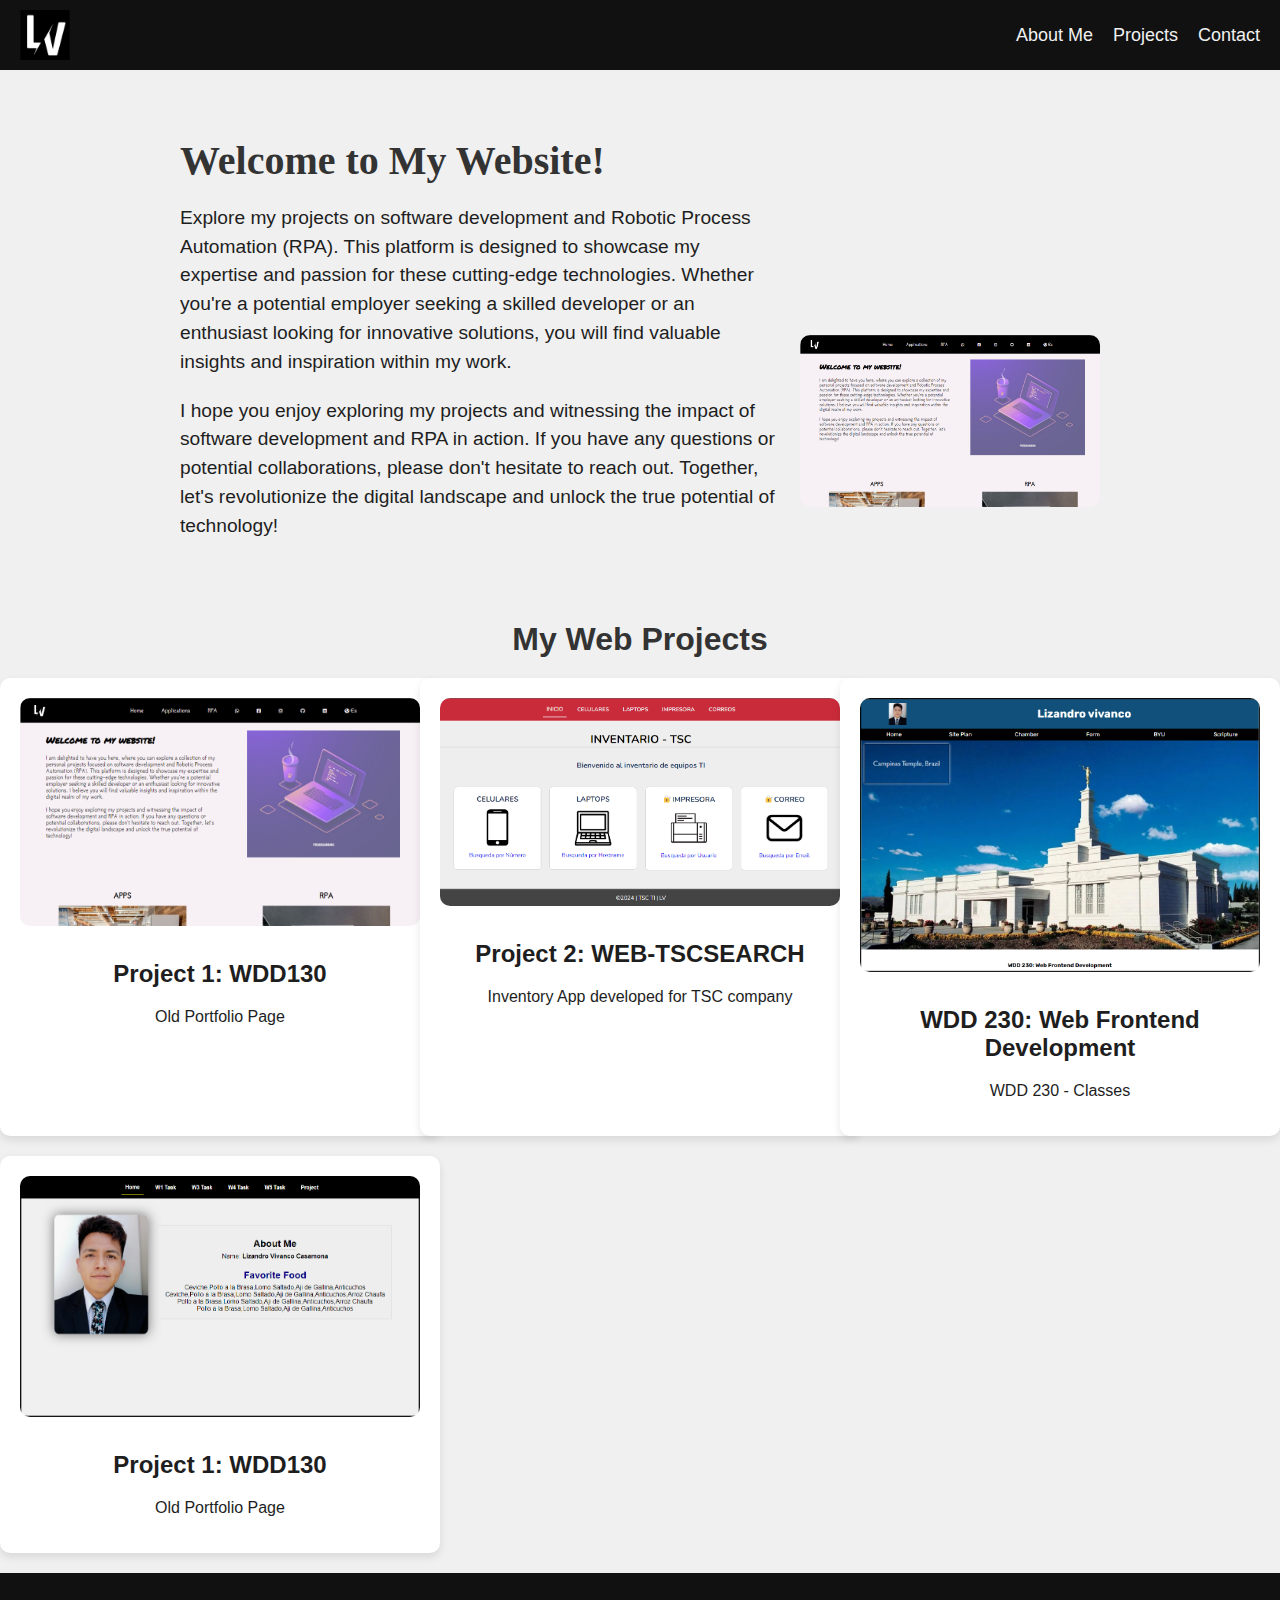
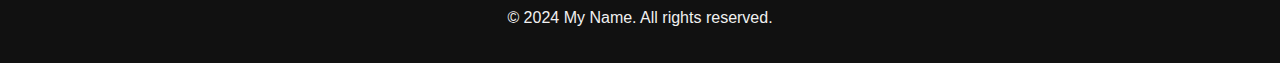
==== index.html @ 392bcf79 "adding project 4" ====
<!DOCTYPE html>
<html lang="en">
<head>
    <meta charset="UTF-8">
    <meta name="viewport" content="width=device-width, initial-scale=1.0">
    <title>My Portfolio | LV</title>
    <meta name="description" content="My Portfolio">
    <meta name="author" content="Lizandro Vivanco">
    <!-- FAVICON -->
    <link rel="apple-touch-icon" sizes="180x180" href="images/apple-touch-icon.png">
    <link rel="icon" type="image/png" sizes="32x32" href="images/favicon-32x32.png">
    <link rel="icon" type="image/png" sizes="16x16" href="images/favicon-16x16.png">
    <link rel="manifest" href="images/site.webmanifest">
    <link rel="mask-icon" href="images/safari-pinned-tab.svg" color="#5bbad5">
    <meta name="msapplication-TileColor" content="#da532c">
    <meta name="theme-color" content="#ffffff">
    <!-- STYLES -->
    <link rel="stylesheet" href="styles/main.css">
    <!-- META TAGS -->
    <meta property="og:title" content="My Portfolio | LV">
    <meta property="og:type" content="website">
    <meta property="og:image" content="https://i.postimg.cc/ctGFgHjf/LV-Logo.jpg">
    <meta property="og:url" content="https://lizandrov.github.io/">
    <meta name="twitter:card" content="summary_large_image">
</head>
<body>
    <header>
        <div class="logo">
            <a href="./index.html"><img src="images/android-chrome-512x512.png" alt="Logo"></a>
        </div>
        <nav>
            <ul class="nav-links">
                <li><a href="./aboutme.html">About Me</a></li>
                <li><a href="./projects.html">Projects</a></li>
                <li><a href="./contact.html">Contact</a></li>
            </ul>
            <div class="burger">
                <div class="line1"></div>
                <div class="line2"></div>
                <div class="line3"></div>
            </div>
        </nav>
    </header>
    
    <main id="projects">
        <section id="welcome" class="hero">
            <div class="hero-text">
                <h1>Welcome to My Website!</h1>
                <p>
                    Explore my projects on software development and Robotic Process Automation (RPA). This platform is designed to showcase my expertise and passion for these cutting-edge technologies. Whether you're a potential employer seeking a skilled developer or an enthusiast looking for innovative solutions, you will find valuable insights and inspiration within my work.
                </p>
                <p>
                    I hope you enjoy exploring my projects and witnessing the impact of software development and RPA in action. If you have any questions or potential collaborations, please don't hesitate to reach out. Together, let's revolutionize the digital landscape and unlock the true potential of technology!
                </p>
            </div>
            <div class="hero-image carousel">
                <img src="images/wdd130-Project1.png" alt="Hero Image 1">
                <img src="images/wdd130-Project2.png" alt="Hero Image 2">
                <img src="images/wdd130-Project1.png" alt="Hero Image 3">
            </div>
        </section>
        
        <h1>My Web Projects</h1>
        <div class="projects-container">
            <!-- Project 1 -->
            <div class="project">
                <a href="https://lizandrov.github.io/wdd130/projects/index.html" target="_blank">
                    <img src="images/wdd130-Project1.png" alt="Project 1">
                    <h2>Project 1: WDD130</h2>
                </a>
                <p>Old Portfolio Page</p>
            </div>
            <!-- Project 2 -->
            <div class="project">
                <a href="https://lizandrov.github.io/WEB-TSCSEARCH/index.html" target="_blank">
                    <img src="images/wdd130-Project2.png" alt="Project 2">
                    <h2>Project 2: WEB-TSCSEARCH</h2>
                </a>
                <p>Inventory App developed for TSC company</p>
            </div>
            <!-- Project 3 -->
            <div class="project">
                <a href="https://lizandrov.github.io/wdd230/index.html" target="_blank">
                    <img src="images/wdd230-Classes1.png" alt="Project 3">
                    <h2>WDD 230: Web Frontend Development</h2>
                </a>
                <p>WDD 230 - Classes</p>
            </div>
            <!-- Project 4 -->
            <div class="project">
                <a href="https://lizandrov.github.io/cse121b/index.html" target="_blank">
                    <img src="images/cse121b-Classes1.png" alt="Project 4">
                    <h2>Project 1: WDD130</h2>
                </a>
                <p>Old Portfolio Page</p>
            </div>
        </div>
    </main>
    
    <footer>
        <p>&copy; 2024 My Name. All rights reserved.</p>
    </footer>

    <script src="scripts/main.js"></script>
</body>
</html>
---- styles/main.css ----
body {
    margin: 0;
    font-family: 'Arial', sans-serif;
    color: #1e1e1e;
    background-color: #f0f0f0;
}

header {
    display: flex;
    justify-content: space-between;
    align-items: center;
    padding: 10px 20px;
    background-color: #111;
    position: sticky;
    top: 0;
    z-index: 1000;
}

.logo img {
    height: 50px;
}

.logo a {
    display: flex;
    align-items: center;
}

nav ul {
    list-style: none;
    display: flex;
    gap: 20px;
    margin: 0;
    padding: 0;
}

nav a {
    color: #f0f0f0;
    text-decoration: none;
    font-size: 18px;
    transition: color 0.3s;
}

nav a:hover {
    color: #ffcc00;
}

.burger {
    display: none;
    cursor: pointer;
}

.burger div {
    width: 25px;
    height: 3px;
    background-color: #fff;
    margin: 5px;
    transition: all 0.3s ease;
}

main {
    padding: 20px;
    text-align: center;
}

main h1 {
    margin-bottom: 20px;
    color: #333;
}

.hero {
    display: flex;
    align-items: center;
    justify-content: center;
    text-align: left;
    margin-bottom: 40px;
    padding: 20px;
}

.hero-text {
    flex: 1;
    max-width: 600px;
    margin-right: 20px;
}

.hero-text h1 {
    font-size: 2.5em;
    color: #333;
    margin-bottom: 20px;
    font-family: 'Georgia', serif;
    font-weight: bold;
}

.hero-text p {
    font-size: 1.2em;
    line-height: 1.5;
    margin-bottom: 20px;
}

.hero-image {
    flex: 1;
    max-width: 300px;
    position: relative;
    display: flex;
    justify-content: center;
}

.hero-image img {
    width: 100%;
    border-radius: 10px;
    position: absolute;
    opacity: 0;
    transition: opacity 1s ease-in-out;
}

.hero-image img:first-child {
    opacity: 1;
}

.projects-container {
    display: grid;
    grid-template-columns: repeat(auto-fit, minmax(300px, 1fr));
    gap: 20px;
    justify-items: center;
}

.project {
    background-color: #fff;
    border-radius: 10px;
    padding: 20px;
    text-align: center;
    box-shadow: 0 4px 8px rgba(0, 0, 0, 0.1);
    transition: transform 0.3s, box-shadow 0.3s;
    max-width: 500px;
    width: 100%;
}

.project img {
    max-width: 100%;
    border-radius: 10px;
    margin-bottom: 10px;
}

.project a {
    text-decoration: none;
    color: #1e1e1e;
}

.project:hover {
    transform: scale(1.05);
    box-shadow: 0 8px 16px rgba(0, 0, 0, 0.2);
}

footer {
    text-align: center;
    padding: 20px;
    background-color: #111;
    color: #f0f0f0;
}

@media (max-width: 600px) {
    header {
        flex-direction: column;
        align-items: flex-start;
    }

    nav ul {
        flex-direction: column;
        gap: 10px;
        display: none;
    }

    nav ul.active {
        display: flex;
    }

    .burger {
        display: block;
    }

    .burger.toggle .line1 {
        transform: rotate(-45deg) translate(-5px, 6px);
    }

    .burger.toggle .line2 {
        opacity: 0;
    }

    .burger.toggle .line3 {
        transform: rotate(45deg) translate(-5px, -6px);
    }

    .hero {
        flex-direction: column;
    }

    .hero-image {
        max-width: 100%;
        margin-top: 20px;
    }

    .hero-text {
        text-align: center;
        margin-bottom: 20px;
    }
}
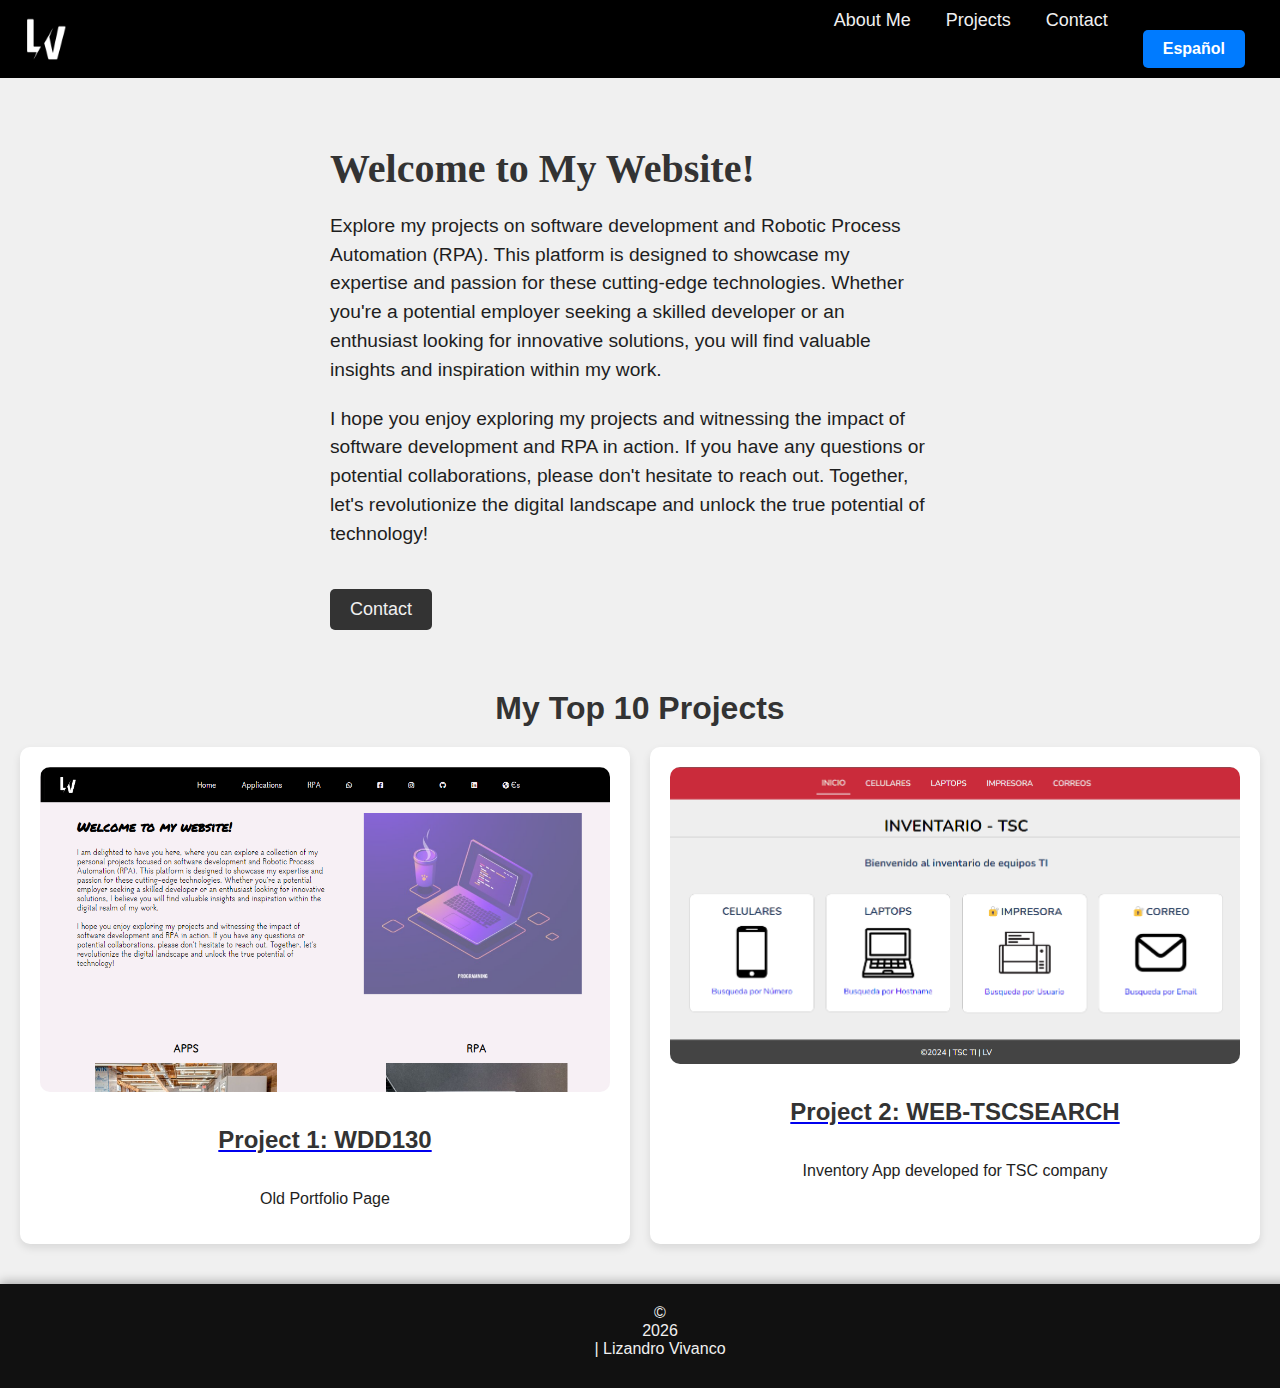
==== commit 543a45bc: "Adding Translate and pages Contact - Projects" ====
--- a/index.html
+++ b/index.html
@@ -1,38 +1,39 @@
 <!DOCTYPE html>
 <html lang="en">
-<head>
-    <meta charset="UTF-8">
-    <meta name="viewport" content="width=device-width, initial-scale=1.0">
-    <title>My Portfolio | LV</title>
-    <meta name="description" content="My Portfolio">
-    <meta name="author" content="Lizandro Vivanco">
-    <!-- FAVICON -->
-    <link rel="apple-touch-icon" sizes="180x180" href="images/apple-touch-icon.png">
-    <link rel="icon" type="image/png" sizes="32x32" href="images/favicon-32x32.png">
-    <link rel="icon" type="image/png" sizes="16x16" href="images/favicon-16x16.png">
-    <link rel="manifest" href="images/site.webmanifest">
-    <link rel="mask-icon" href="images/safari-pinned-tab.svg" color="#5bbad5">
-    <meta name="msapplication-TileColor" content="#da532c">
-    <meta name="theme-color" content="#ffffff">
-    <!-- STYLES -->
-    <link rel="stylesheet" href="styles/main.css">
-    <!-- META TAGS -->
-    <meta property="og:title" content="My Portfolio | LV">
-    <meta property="og:type" content="website">
-    <meta property="og:image" content="https://i.postimg.cc/ctGFgHjf/LV-Logo.jpg">
-    <meta property="og:url" content="https://lizandrov.github.io/">
-    <meta name="twitter:card" content="summary_large_image">
-</head>
+    <head>
+        <meta charset="UTF-8">
+        <meta name="viewport" content="width=device-width, initial-scale=1.0">
+        <title>My Portfolio | LV</title>
+        <meta name="description" content="My Portfolio">
+        <meta name="author" content="Lizandro Vivanco">
+        <!-- FAVICON -->
+        <link rel="apple-touch-icon" sizes="180x180" href="images/apple-touch-icon.png">
+        <link rel="icon" type="image/png" sizes="32x32" href="images/favicon-32x32.png">
+        <link rel="icon" type="image/png" sizes="16x16" href="images/favicon-16x16.png">
+        <link rel="manifest" href="images/site.webmanifest">
+        <link rel="mask-icon" href="images/safari-pinned-tab.svg" color="#5bbad5">
+        <meta name="msapplication-TileColor" content="#da532c">
+        <meta name="theme-color" content="#ffffff">
+        <!-- STYLES -->
+        <link rel="stylesheet" href="styles/main.css">
+        <!-- META TAGS -->
+        <meta property="og:title" content="My Portfolio | LV">
+        <meta property="og:type" content="website">
+        <meta property="og:image" content="https://i.postimg.cc/ctGFgHjf/LV-Logo.jpg">
+        <meta property="og:url" content="https://lizandrov.github.io/">
+        <meta name="twitter:card" content="summary_large_image">
+    </head>
 <body>
     <header>
         <div class="logo">
-            <a href="./index.html"><img src="images/android-chrome-512x512.png" alt="Logo"></a>
+            <a href="./"><img src="images/android-chrome-512x512.png" alt="Logo"></a>
         </div>
         <nav>
             <ul class="nav-links">
-                <li><a href="./aboutme.html">About Me</a></li>
-                <li><a href="./projects.html">Projects</a></li>
-                <li><a href="./contact.html">Contact</a></li>
+                <li><a href="./aboutme.html" data-translate="aboutMe">About Me</a></li>
+                <li><a href="./projects.html" data-translate="projects">Projects</a></li>
+                <li><a href="./contact.html" data-translate="contact">Contact</a></li>
+                <li><button id="lang-btn" class="button" data-translate="switchLanguage">Español</button></li> <!-- Botón de idioma -->
             </ul>
             <div class="burger">
                 <div class="line1"></div>
@@ -45,60 +46,45 @@
     <main id="projects">
         <section id="welcome" class="hero">
             <div class="hero-text">
-                <h1>Welcome to My Website!</h1>
-                <p>
+                <h1 data-translate="welcomeTitle">Welcome to My Website!</h1>
+                <p data-translate="welcomeText1">
                     Explore my projects on software development and Robotic Process Automation (RPA). This platform is designed to showcase my expertise and passion for these cutting-edge technologies. Whether you're a potential employer seeking a skilled developer or an enthusiast looking for innovative solutions, you will find valuable insights and inspiration within my work.
                 </p>
-                <p>
+                <p data-translate="welcomeText2">
                     I hope you enjoy exploring my projects and witnessing the impact of software development and RPA in action. If you have any questions or potential collaborations, please don't hesitate to reach out. Together, let's revolutionize the digital landscape and unlock the true potential of technology!
                 </p>
+                <a href="./contact.html"><button class="button" data-translate="contactButton">Contact</button></a>
             </div>
-            <div class="hero-image carousel">
-                <img src="images/wdd130-Project1.png" alt="Hero Image 1">
-                <img src="images/wdd130-Project2.png" alt="Hero Image 2">
-                <img src="images/wdd130-Project1.png" alt="Hero Image 3">
-            </div>
+            <!-- ... resto de la sección ... -->
         </section>
         
-        <h1>My Web Projects</h1>
+        <h1 data-translate="projectsTitle">My Top 10 Projects</h1>
         <div class="projects-container">
             <!-- Project 1 -->
             <div class="project">
                 <a href="https://lizandrov.github.io/wdd130/projects/index.html" target="_blank">
                     <img src="images/wdd130-Project1.png" alt="Project 1">
-                    <h2>Project 1: WDD130</h2>
+                    <h2 data-translate="project1Title">Project 1: WDD130</h2>
                 </a>
-                <p>Old Portfolio Page</p>
+                <p data-translate="project1Description">Old Portfolio Page</p>
             </div>
             <!-- Project 2 -->
             <div class="project">
                 <a href="https://lizandrov.github.io/WEB-TSCSEARCH/index.html" target="_blank">
                     <img src="images/wdd130-Project2.png" alt="Project 2">
-                    <h2>Project 2: WEB-TSCSEARCH</h2>
+                    <h2 data-translate="project2Title">Project 2: WEB-TSCSEARCH</h2>
                 </a>
-                <p>Inventory App developed for TSC company</p>
+                <p data-translate="project2Description">Inventory App developed for TSC company</p>
             </div>
-            <!-- Project 3 -->
-            <div class="project">
-                <a href="https://lizandrov.github.io/wdd230/index.html" target="_blank">
-                    <img src="images/wdd230-Classes1.png" alt="Project 3">
-                    <h2>WDD 230: Web Frontend Development</h2>
-                </a>
-                <p>WDD 230 - Classes</p>
-            </div>
-            <!-- Project 4 -->
-            <div class="project">
-                <a href="https://lizandrov.github.io/cse121b/index.html" target="_blank">
-                    <img src="images/cse121b-Classes1.png" alt="Project 4">
-                    <h2>Project 1: WDD130</h2>
-                </a>
-                <p>Old Portfolio Page</p>
-            </div>
+            <!-- Más proyectos -->
         </div>
     </main>
     
     <footer>
-        <p>&copy; 2024 My Name. All rights reserved.</p>
+        &copy;<span id="year"></span> | Lizandro Vivanco
+        <div class="social">
+            <!-- ... enlaces sociales ... -->
+        </div>
     </footer>
 
     <script src="scripts/main.js"></script>
--- a/styles/main.css
+++ b/styles/main.css
@@ -10,7 +10,7 @@
     justify-content: space-between;
     align-items: center;
     padding: 10px 20px;
-    background-color: #111;
+    background-color: #000;
     position: sticky;
     top: 0;
     z-index: 1000;
@@ -38,6 +38,20 @@
     text-decoration: none;
     font-size: 18px;
     transition: color 0.3s;
+}
+
+h1 {
+    margin-bottom: 20px;
+    color: #333;
+}
+
+.category {
+    margin-bottom: 40px;
+}
+
+h2 {
+    color: #333;
+    margin-bottom: 20px;
 }
 
 nav a:hover {
@@ -124,14 +138,16 @@
 }
 
 .project {
+    display: flex;
+    flex-direction: column;
+    align-items: center;
     background-color: #fff;
     border-radius: 10px;
     padding: 20px;
-    text-align: center;
     box-shadow: 0 4px 8px rgba(0, 0, 0, 0.1);
-    transition: transform 0.3s, box-shadow 0.3s;
-    max-width: 500px;
-    width: 100%;
+    margin-bottom: 20px;
+    max-width: 800px;
+    margin: 0 auto 20px auto;
 }
 
 .project img {
@@ -140,21 +156,174 @@
     margin-bottom: 10px;
 }
 
-.project a {
+.project-info {
+    text-align: left;
+}
+
+.project-info h3 {
+    margin-top: 0;
+}
+
+.project-info a {
     text-decoration: none;
     color: #1e1e1e;
-}
-
-.project:hover {
-    transform: scale(1.05);
-    box-shadow: 0 8px 16px rgba(0, 0, 0, 0.2);
-}
+    font-size: 22px;
+}
+
+.project-info p {
+    color: #666;
+    line-height: 1.6;
+}
+
+.technologies {
+    display: flex;
+    gap: 10px;
+    margin-top: 10px;
+}
+
+.technologies img {
+    width: 30px;
+    height: 30px;
+}
+
 
 footer {
-    text-align: center;
+    display: flex;
+    flex-direction: column;
+    align-items: center;
     padding: 20px;
     background-color: #111;
     color: #f0f0f0;
+    font-size: 16px;
+    position: relative;
+    bottom: 0;
+    width: 100%;
+    box-shadow: 0 -2px 10px rgba(0, 0, 0, 0.3);
+}
+
+footer .social {
+    display: flex;
+    gap: 15px;
+    margin-top: 10px;
+}
+
+footer .social a {
+    display: inline-block;
+    transition: transform 0.3s;
+}
+
+footer .social a:hover {
+    transform: scale(1.2);
+}
+
+footer .social img {
+    width: 30px;
+    height: 30px;
+    filter: grayscale(100%);
+    transition: filter 0.3s;
+}
+
+footer .social img:hover {
+    filter: grayscale(0%);
+}
+
+.contact-info {
+    margin-bottom: 20px;
+}
+
+.contact-info p {
+    font-size: 18px;
+    margin: 5px 0;
+}
+
+.map {
+    margin: 20px 0;
+}
+form {
+    display: flex;
+    flex-direction: column;
+    align-items: center;
+}
+
+label {
+    margin-top: 10px;
+    font-size: 18px;
+}
+
+input, textarea {
+    width: 100%;
+    max-width: 500px;
+    padding: 10px;
+    margin-top: 5px;
+    border: 1px solid #ccc;
+    border-radius: 5px;
+    font-size: 16px;
+}
+
+button {
+    margin-top: 20px;
+    padding: 10px 20px;
+    border: none;
+    border-radius: 5px;
+    background-color: #333;
+    color: #f0f0f0;
+    font-size: 18px;
+    cursor: pointer;
+    transition: background-color 0.3s;
+}
+
+button:hover {
+    background-color: #555;
+}
+
+
+
+.nav-links li {
+    display: inline;
+    margin-right: 15px;
+}
+
+#lang-btn {
+    cursor: pointer;
+    padding: 10px 20px;
+    background-color: #007bff;
+    color: white;
+    border: none;
+    border-radius: 5px;
+    font-size: 16px;
+    font-weight: bold;
+    transition: background-color 0.3s ease;
+    margin-left: auto; /* Alinéalo a la derecha */
+}
+
+#lang-btn:hover {
+    background-color: #0056b3; /* Color de fondo al pasar el ratón */
+}
+
+
+.about {
+    display: flex;
+    flex-direction: column;
+    align-items: center;
+    text-align: left;
+    max-width: 800px;
+    margin: 0 auto;
+    background-color: #fff;
+    border-radius: 10px;
+    padding: 20px;
+    box-shadow: 0 4px 8px rgba(0, 0, 0, 0.1);
+}
+
+.about img {
+    border-radius: 50%;
+    width: 150px;
+    height: 150px;
+    object-fit: cover;
+    margin-bottom: 20px;
+}
+
+.bio {
+    text-align: left;
 }
 
 @media (max-width: 600px) {
@@ -202,4 +371,12 @@
         text-align: center;
         margin-bottom: 20px;
     }
-}
+    .about {
+        padding: 10px;
+    }
+
+    .about img {
+        width: 100px;
+        height: 100px;
+    }
+}
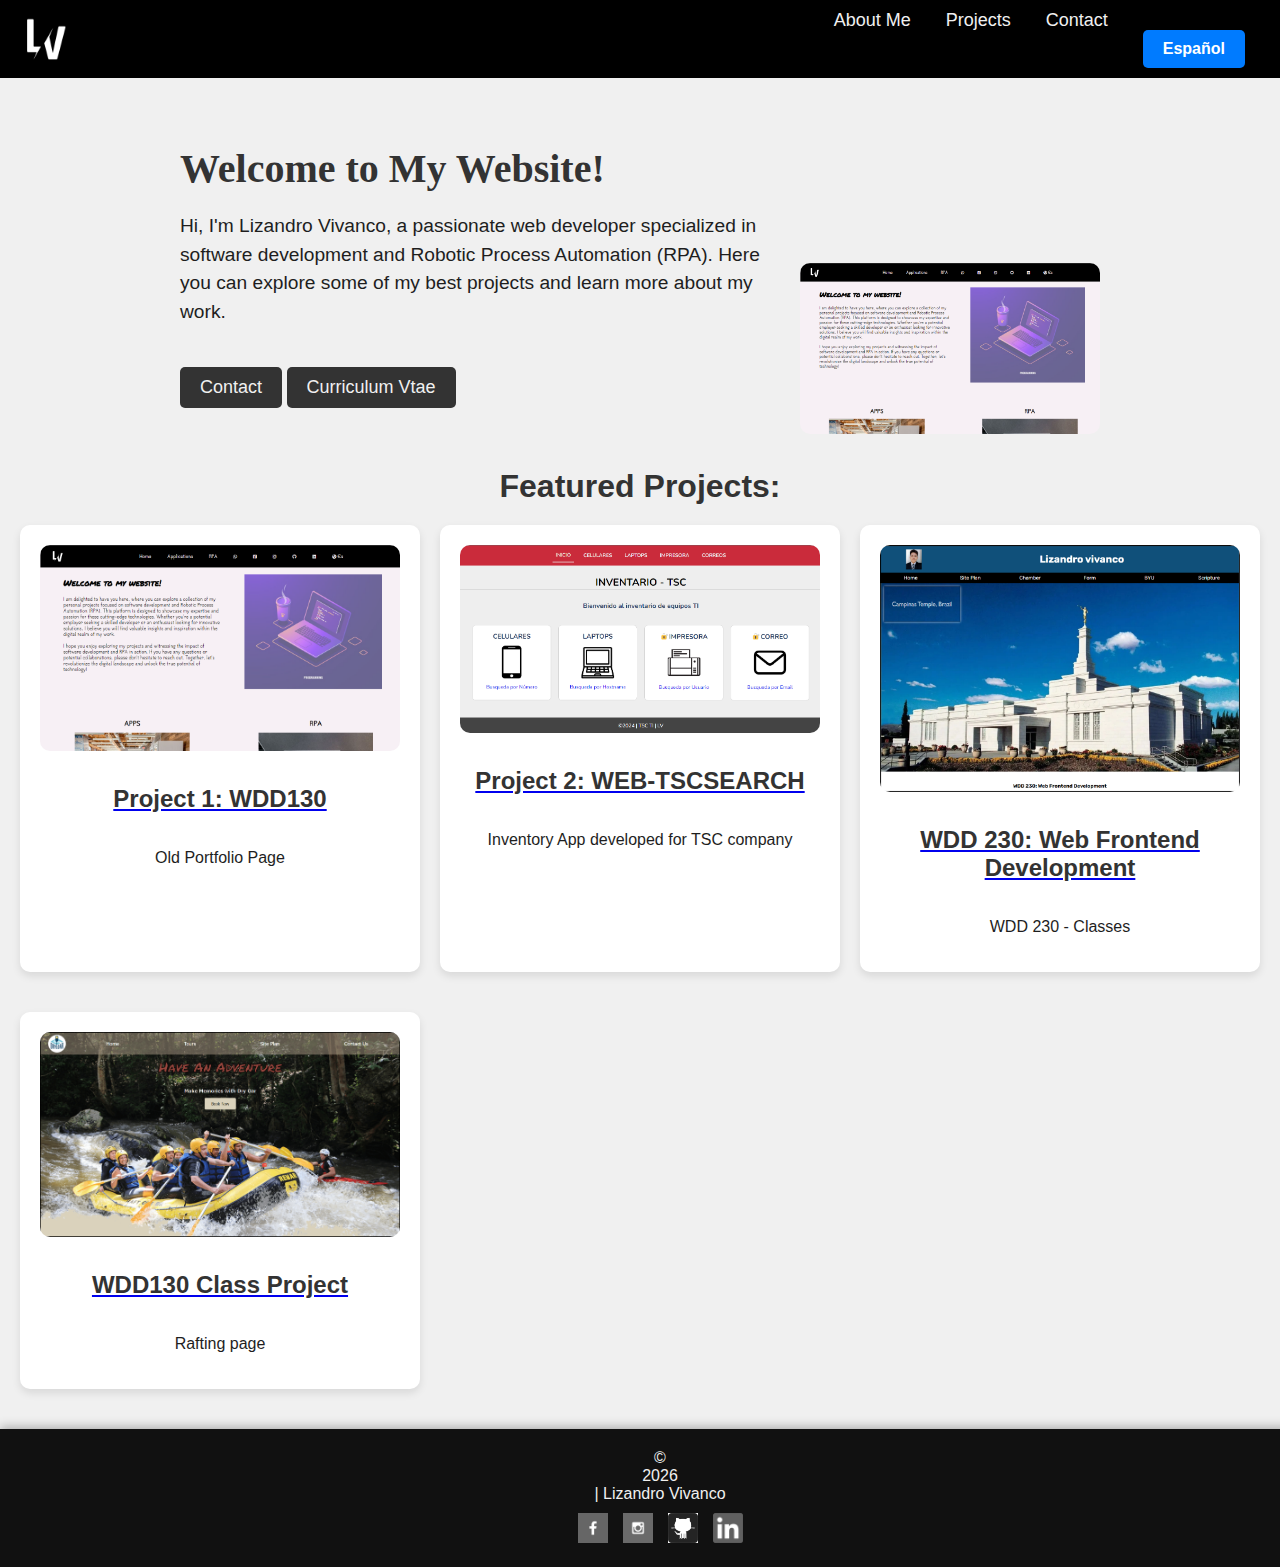
==== commit c52897d5: "Checking Index" ====
--- a/index.html
+++ b/index.html
@@ -33,7 +33,7 @@
                 <li><a href="./aboutme.html" data-translate="aboutMe">About Me</a></li>
                 <li><a href="./projects.html" data-translate="projects">Projects</a></li>
                 <li><a href="./contact.html" data-translate="contact">Contact</a></li>
-                <li><button id="lang-btn" class="button" data-translate="switchLanguage">Español</button></li> <!-- Botón de idioma -->
+                <li><button id="lang-btn" class="button" data-translate="switchLanguage"></button></li>
             </ul>
             <div class="burger">
                 <div class="line1"></div>
@@ -47,18 +47,19 @@
         <section id="welcome" class="hero">
             <div class="hero-text">
                 <h1 data-translate="welcomeTitle">Welcome to My Website!</h1>
-                <p data-translate="welcomeText1">
-                    Explore my projects on software development and Robotic Process Automation (RPA). This platform is designed to showcase my expertise and passion for these cutting-edge technologies. Whether you're a potential employer seeking a skilled developer or an enthusiast looking for innovative solutions, you will find valuable insights and inspiration within my work.
-                </p>
-                <p data-translate="welcomeText2">
-                    I hope you enjoy exploring my projects and witnessing the impact of software development and RPA in action. If you have any questions or potential collaborations, please don't hesitate to reach out. Together, let's revolutionize the digital landscape and unlock the true potential of technology!
-                </p>
+                <p data-translate="welcomeText1"></p>
+                <p data-translate="welcomeText2"></p>
                 <a href="./contact.html"><button class="button" data-translate="contactButton">Contact</button></a>
+                <a href=""><button>Curriculum Vtae</button></a>
             </div>
-            <!-- ... resto de la sección ... -->
+            <div class="hero-image carousel">
+                <img src="images/wdd130-Project1.png" alt="Hero Image 1">
+                <img src="images/wdd130-Project2.png" alt="Hero Image 2">
+                <img src="images/wdd130-Project1.png" alt="Hero Image 3">
+            </div>
         </section>
         
-        <h1 data-translate="projectsTitle">My Top 10 Projects</h1>
+        <h1 data-translate="projectsTitle">My Top Projects</h1>
         <div class="projects-container">
             <!-- Project 1 -->
             <div class="project">
@@ -76,14 +77,39 @@
                 </a>
                 <p data-translate="project2Description">Inventory App developed for TSC company</p>
             </div>
-            <!-- Más proyectos -->
+            <!-- Project 3 -->
+            <div class="project">
+                <a href="https://lizandrov.github.io/wdd230/index.html" target="_blank">
+                    <img src="images/wdd230-Classes1.png" alt="Project 3">
+                    <h2 data-translate="project3Title">WDD 230: Web Frontend Development</h2>
+                </a>
+                <p data-translate="project3Description">WDD 230 - Classes</p>
+            </div>
+            <!-- Project 4 -->
+            <div class="project">
+                <a href="https://lizandrov.github.io/wdd130/wwr/index.html" target="_blank">
+                    <img src="images/wdd130-Project3.png" alt="Project 5">
+                    <h2 data-translate="project4Title">WDD130 Class Project</h2>
+                </a>
+                <p data-translate="project4Description">Old Portfolio Page</p>
+            </div>
         </div>
     </main>
     
     <footer>
         &copy;<span id="year"></span> | Lizandro Vivanco
         <div class="social">
-            <!-- ... enlaces sociales ... -->
+            <a href="https://www.facebook.com/lizandro.vivanco.1251" target="_blank">
+                <img src="images/facebook.png" alt="Facebook icon">
+            </a>
+            <a href="https://www.instagram.com/lizandrov16/" target="_blank">
+                <img src="images/instagram.png" alt="Instagram icon">
+            </a>
+            <a href="https://github.com/LizandroV" target="_blank">
+                <img src="images/Github.png" alt="Github icon">
+            </a>
+            <a href="https://www.linkedin.com/in/lvivanco16/?locale=en_US" target="_blank">
+                <img src="images/LinkedIn.png" alt="Linkedin icon">
         </div>
     </footer>
 
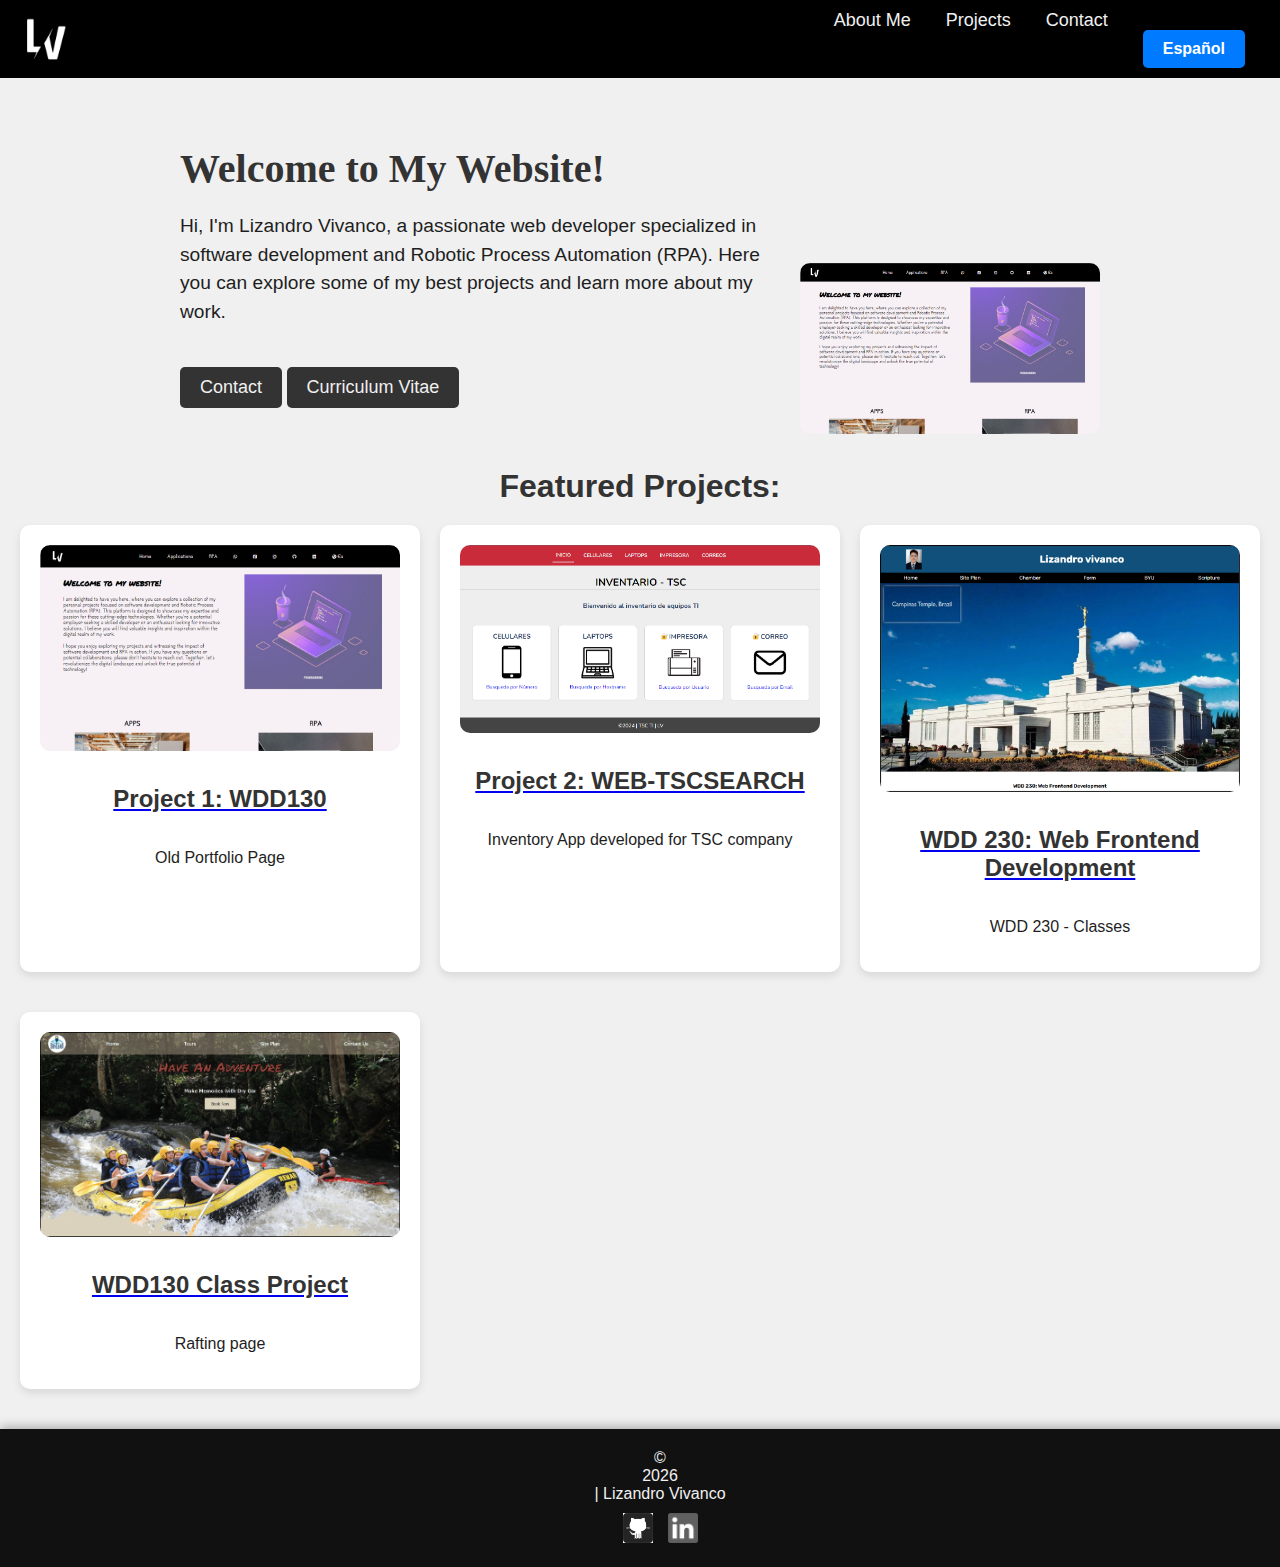
==== commit 328b6f94: "finish with HTML and JS, also translations" ====
--- a/index.html
+++ b/index.html
@@ -49,8 +49,8 @@
                 <h1 data-translate="welcomeTitle">Welcome to My Website!</h1>
                 <p data-translate="welcomeText1"></p>
                 <p data-translate="welcomeText2"></p>
-                <a href="./contact.html"><button class="button" data-translate="contactButton">Contact</button></a>
-                <a href=""><button>Curriculum Vtae</button></a>
+                <a href="./contact.html"><button class="button" data-translate="contact">Contact</button></a>
+                <a id="cv-link" target="_blank"><button data-key="cv">Curriculum Vitae</button></a>
             </div>
             <div class="hero-image carousel">
                 <img src="images/wdd130-Project1.png" alt="Hero Image 1">
@@ -59,39 +59,39 @@
             </div>
         </section>
         
-        <h1 data-translate="projectsTitle">My Top Projects</h1>
+        <h1 data-translate="projectsTitle">Featured Projects:</h1>
         <div class="projects-container">
             <!-- Project 1 -->
             <div class="project">
                 <a href="https://lizandrov.github.io/wdd130/projects/index.html" target="_blank">
                     <img src="images/wdd130-Project1.png" alt="Project 1">
-                    <h2 data-translate="project1Title">Project 1: WDD130</h2>
+                    <h2 data-translate="project1Title">Project 1</h2>
                 </a>
-                <p data-translate="project1Description">Old Portfolio Page</p>
+                <p data-translate="project1Description"></p>
             </div>
             <!-- Project 2 -->
             <div class="project">
                 <a href="https://lizandrov.github.io/WEB-TSCSEARCH/index.html" target="_blank">
                     <img src="images/wdd130-Project2.png" alt="Project 2">
-                    <h2 data-translate="project2Title">Project 2: WEB-TSCSEARCH</h2>
+                    <h2 data-translate="project2Title">Project 2</h2>
                 </a>
-                <p data-translate="project2Description">Inventory App developed for TSC company</p>
+                <p data-translate="project2Description"></p>
             </div>
             <!-- Project 3 -->
             <div class="project">
                 <a href="https://lizandrov.github.io/wdd230/index.html" target="_blank">
                     <img src="images/wdd230-Classes1.png" alt="Project 3">
-                    <h2 data-translate="project3Title">WDD 230: Web Frontend Development</h2>
+                    <h2 data-translate="project3Title">Project 3</h2>
                 </a>
-                <p data-translate="project3Description">WDD 230 - Classes</p>
+                <p data-translate="project3Description"></p>
             </div>
             <!-- Project 4 -->
             <div class="project">
                 <a href="https://lizandrov.github.io/wdd130/wwr/index.html" target="_blank">
                     <img src="images/wdd130-Project3.png" alt="Project 5">
-                    <h2 data-translate="project4Title">WDD130 Class Project</h2>
+                    <h2 data-translate="project4Title">Project 4 </h2>
                 </a>
-                <p data-translate="project4Description">Old Portfolio Page</p>
+                <p data-translate="project4Description"></p>
             </div>
         </div>
     </main>
@@ -99,12 +99,6 @@
     <footer>
         &copy;<span id="year"></span> | Lizandro Vivanco
         <div class="social">
-            <a href="https://www.facebook.com/lizandro.vivanco.1251" target="_blank">
-                <img src="images/facebook.png" alt="Facebook icon">
-            </a>
-            <a href="https://www.instagram.com/lizandrov16/" target="_blank">
-                <img src="images/instagram.png" alt="Instagram icon">
-            </a>
             <a href="https://github.com/LizandroV" target="_blank">
                 <img src="images/Github.png" alt="Github icon">
             </a>
@@ -114,5 +108,6 @@
     </footer>
 
     <script src="scripts/main.js"></script>
+    <script src="scripts/carousel.js"></script>
 </body>
 </html>
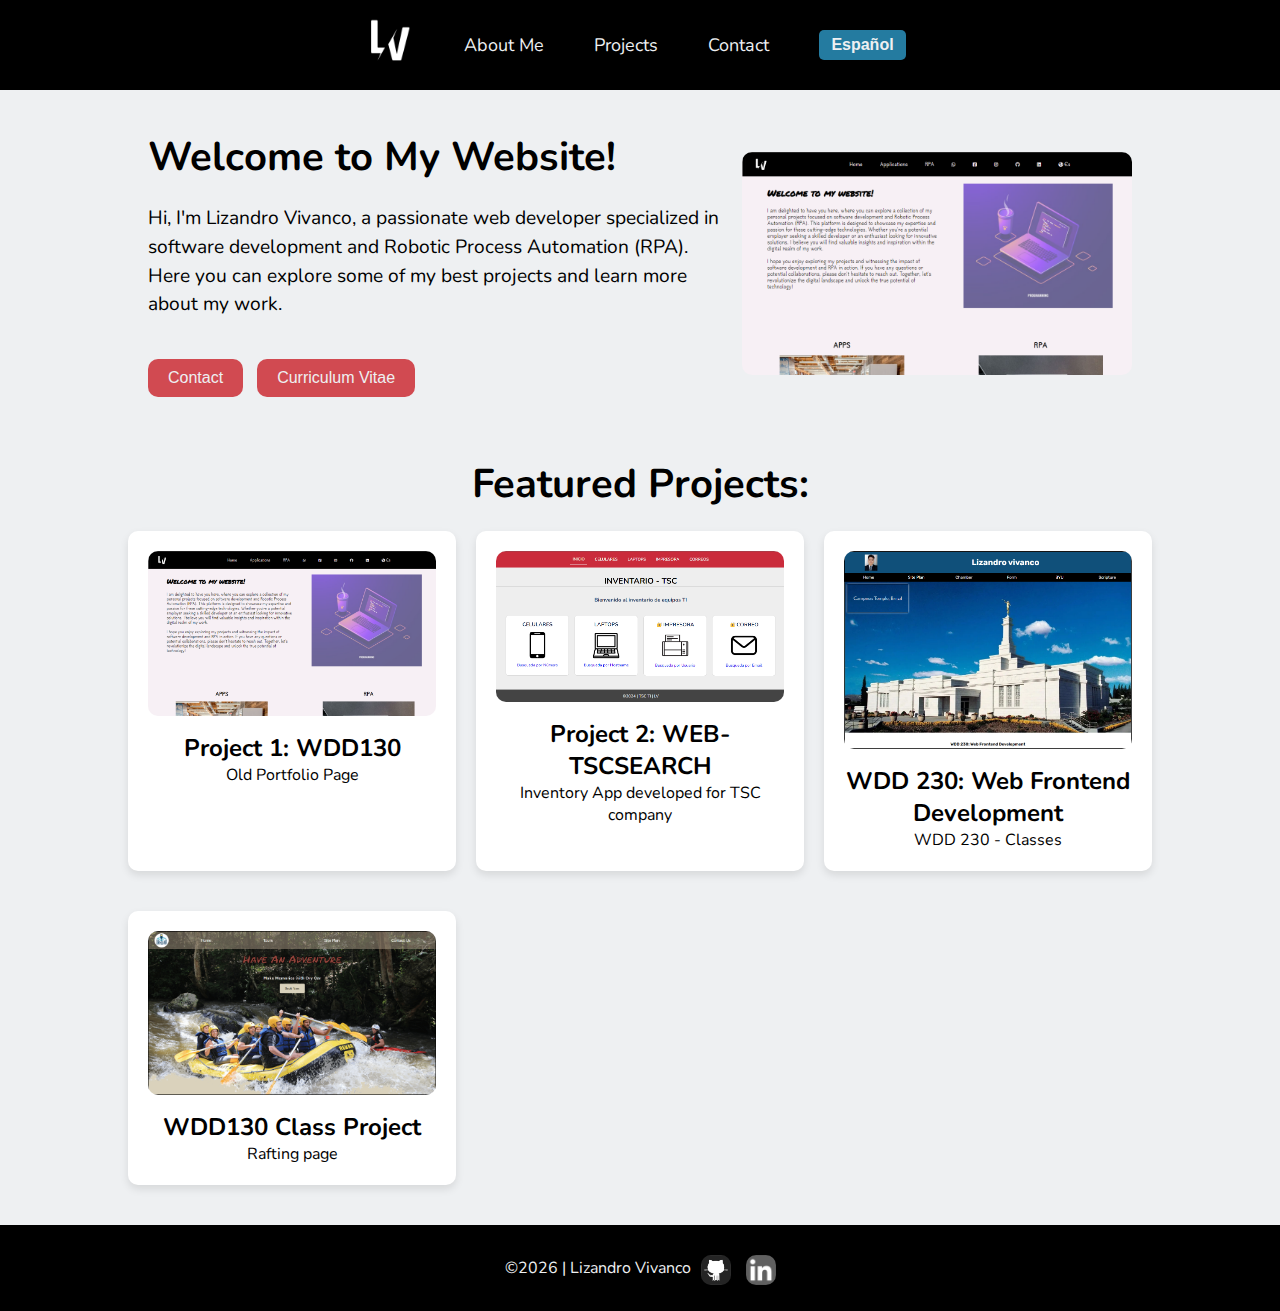
==== commit d309b4ce: "adding CSS to the page" ====
--- a/index.html
+++ b/index.html
@@ -16,6 +16,9 @@
         <meta name="theme-color" content="#ffffff">
         <!-- STYLES -->
         <link rel="stylesheet" href="styles/main.css">
+        <!-- FONTS -->
+        <link href="https://fonts.googleapis.com/css2?family=Nunito:ital,wght@0,200..1000;1,200..1000&display=swap" rel="stylesheet">
+        <link href="https://fonts.googleapis.com/css2?family=Lemon&family=Permanent+Marker&display=swap" rel="stylesheet">
         <!-- META TAGS -->
         <meta property="og:title" content="My Portfolio | LV">
         <meta property="og:type" content="website">
@@ -33,7 +36,7 @@
                 <li><a href="./aboutme.html" data-translate="aboutMe">About Me</a></li>
                 <li><a href="./projects.html" data-translate="projects">Projects</a></li>
                 <li><a href="./contact.html" data-translate="contact">Contact</a></li>
-                <li><button id="lang-btn" class="button" data-translate="switchLanguage"></button></li>
+                <li><button id="lang-btn" data-translate="switchLanguage"></button></li>
             </ul>
             <div class="burger">
                 <div class="line1"></div>
@@ -43,7 +46,7 @@
         </nav>
     </header>
     
-    <main id="projects">
+    <main>
         <section id="welcome" class="hero">
             <div class="hero-text">
                 <h1 data-translate="welcomeTitle">Welcome to My Website!</h1>
@@ -59,7 +62,7 @@
             </div>
         </section>
         
-        <h1 data-translate="projectsTitle">Featured Projects:</h1>
+        <h2 class="projectsTitle" data-translate="projectsTitle">Featured Projects:</h2>
         <div class="projects-container">
             <!-- Project 1 -->
             <div class="project">
@@ -97,7 +100,7 @@
     </main>
     
     <footer>
-        &copy;<span id="year"></span> | Lizandro Vivanco
+        <p>&copy;<span id="year"></span> | Lizandro Vivanco</p>
         <div class="social">
             <a href="https://github.com/LizandroV" target="_blank">
                 <img src="images/Github.png" alt="Github icon">
--- a/styles/main.css
+++ b/styles/main.css
@@ -1,16 +1,31 @@
+:root {
+    /* Project colors */
+    --primary-color: #000000;
+    --secondary-color: #d14a51;
+    --tertiary-color: #247BA0;
+    --default-color: #EEF0F2;
+    --hover-mode: #a7a7a7;
+}
+
+* {
+    margin: 0;
+    padding: 0;
+    box-sizing: border-box;
+}
+
 body {
     margin: 0;
-    font-family: 'Arial', sans-serif;
-    color: #1e1e1e;
-    background-color: #f0f0f0;
-}
-
+    font-family: "Nunito", Helvetica, sans-serif;
+    color: var(--primary-color);
+    background-color: var(--default-color);
+}
+
+/* HEADER */
 header {
     display: flex;
-    justify-content: space-between;
-    align-items: center;
+    justify-content: center;
     padding: 10px 20px;
-    background-color: #000;
+    background-color: var(--primary-color);
     position: sticky;
     top: 0;
     z-index: 1000;
@@ -22,40 +37,28 @@
 
 .logo a {
     display: flex;
-    align-items: center;
+    align-items: end;
+    margin: 5px 50px 0 0;
 }
 
 nav ul {
     list-style: none;
     display: flex;
-    gap: 20px;
+    align-items: center;
+    gap: 50px;
     margin: 0;
     padding: 0;
 }
 
 nav a {
-    color: #f0f0f0;
+    color: var(--default-color);
     text-decoration: none;
     font-size: 18px;
     transition: color 0.3s;
 }
 
-h1 {
-    margin-bottom: 20px;
-    color: #333;
-}
-
-.category {
-    margin-bottom: 40px;
-}
-
-h2 {
-    color: #333;
-    margin-bottom: 20px;
-}
-
 nav a:hover {
-    color: #ffcc00;
+    color: var(--hover-mode)
 }
 
 .burger {
@@ -66,21 +69,36 @@
 .burger div {
     width: 25px;
     height: 3px;
-    background-color: #fff;
+    background-color: var(--default-color);
     margin: 5px;
     transition: all 0.3s ease;
 }
 
+#lang-btn {
+    cursor: pointer;
+    padding: 6px 12px;
+    background-color: var(--tertiary-color);
+    color: var(--default-color);
+    border: none;
+    border-radius: 5px;
+    font-size: 16px;
+    font-weight: bold;
+    transition: background-color 0.3s ease;
+    margin-bottom: 20px;
+}
+
+#lang-btn:hover {
+    background-color: var(--hover-mode);
+}
+/* END HEADER */
+
+/* MAIN */
 main {
-    padding: 20px;
+    padding: 20px 10vw;
     text-align: center;
 }
 
-main h1 {
-    margin-bottom: 20px;
-    color: #333;
-}
-
+/* START HERO */
 .hero {
     display: flex;
     align-items: center;
@@ -93,14 +111,14 @@
 .hero-text {
     flex: 1;
     max-width: 600px;
-    margin-right: 20px;
-}
-
-.hero-text h1 {
+    margin-right: 100px;
+}
+
+.hero-text h1, h1 {
     font-size: 2.5em;
-    color: #333;
-    margin-bottom: 20px;
-    font-family: 'Georgia', serif;
+    color: var(--primary-color);
+    margin-bottom: 20px;
+    font-family: "Nunito",'Georgia', serif;
     font-weight: bold;
 }
 
@@ -115,11 +133,12 @@
     max-width: 300px;
     position: relative;
     display: flex;
-    justify-content: center;
+    justify-content: end;
+    align-items: center;
 }
 
 .hero-image img {
-    width: 100%;
+    width: 130%;
     border-radius: 10px;
     position: absolute;
     opacity: 0;
@@ -128,6 +147,30 @@
 
 .hero-image img:first-child {
     opacity: 1;
+}
+
+button {
+    margin-top: 20px;
+    margin-right: 10PX;
+    padding: 10px 20px;
+    border: none;
+    border-radius: 10px;
+    background-color: var(--secondary-color);
+    color: var(--default-color);
+    font-size: 16px;
+    cursor: pointer;
+    transition: background-color 0.3s;
+}
+
+button:hover {
+    background-color: var(--hover-mode);
+}
+/* END HERO */
+
+/* PROJECTS - INDEX */
+.projectsTitle{
+    font-size: 40px;
+    margin: 20px 0;
 }
 
 .projects-container {
@@ -141,12 +184,12 @@
     display: flex;
     flex-direction: column;
     align-items: center;
-    background-color: #fff;
+    background-color: white;
     border-radius: 10px;
     padding: 20px;
     box-shadow: 0 4px 8px rgba(0, 0, 0, 0.1);
     margin-bottom: 20px;
-    max-width: 800px;
+    max-width: 400px;
     margin: 0 auto 20px auto;
 }
 
@@ -155,56 +198,34 @@
     border-radius: 10px;
     margin-bottom: 10px;
 }
-
-.project-info {
-    text-align: left;
-}
-
-.project-info h3 {
-    margin-top: 0;
-}
-
-.project-info a {
+.project a,
+.project p {
     text-decoration: none;
-    color: #1e1e1e;
-    font-size: 22px;
-}
-
-.project-info p {
-    color: #666;
-    line-height: 1.6;
-}
-
-.technologies {
-    display: flex;
-    gap: 10px;
-    margin-top: 10px;
-}
-
-.technologies img {
-    width: 30px;
-    height: 30px;
-}
-
-
+    color: var(--primary-color);
+}
+
+/* END PROJECT - INDEX */
+
+/* START FOOTER */
 footer {
     display: flex;
-    flex-direction: column;
-    align-items: center;
+    flex-direction: row;
+    align-items: center;
+    justify-content: center;
     padding: 20px;
-    background-color: #111;
-    color: #f0f0f0;
+    background-color: var(--primary-color);
+    color: var(--default-color);
     font-size: 16px;
     position: relative;
     bottom: 0;
     width: 100%;
-    box-shadow: 0 -2px 10px rgba(0, 0, 0, 0.3);
 }
 
 footer .social {
     display: flex;
     gap: 15px;
     margin-top: 10px;
+    margin-left: 10px;
 }
 
 footer .social a {
@@ -221,12 +242,92 @@
     height: 30px;
     filter: grayscale(100%);
     transition: filter 0.3s;
+    border-radius: 10px;
 }
 
 footer .social img:hover {
     filter: grayscale(0%);
 }
-
+/* END FOOTER */
+
+/* ABOUT ME */
+.about {
+    display: flex;
+    flex-direction: column;
+    align-items: center;
+    text-align: left;
+    max-width: 800px;
+    margin: 0 auto;
+    background-color: #fff;
+    border-radius: 10px;
+    padding: 20px 80px;
+    box-shadow: 0 4px 8px rgba(0, 0, 0, 0.1);
+}
+
+.about img {
+    border-radius: 50%;
+    width: 200px;
+    height: 200px;
+    object-fit: cover;
+    margin-bottom: 20px;
+}
+
+.bio {
+    text-align: left;
+}
+
+.bio h3{
+    margin-top: 20px;
+}
+
+.bio ul{
+    margin-left: 30px;
+}
+
+/* PROJECT - PROJECTS */
+.projectTitle{
+    font-size: 30px;
+    margin: 30px 0;
+}
+.category{
+    display: grid;
+    grid-template-columns: repeat(auto-fit, minmax(300px, 1fr));
+    gap: 20px;
+    justify-items: center;
+}
+
+.project-info {
+    text-align: left;
+}
+
+.project-info h3 {
+    margin-top: 0;
+}
+
+.project-info a {
+    text-decoration: none;
+    color: #1e1e1e;
+    font-size: 22px;
+}
+
+.project-info p {
+    color: #666;
+    line-height: 1.6;
+}
+
+.technologies {
+    display: flex;
+    gap: 10px;
+    margin-top: 10px;
+}
+
+.technologies img {
+    width: 30px;
+    height: 30px;
+}
+
+
+/* CONTACT */
 .contact-info {
     margin-bottom: 20px;
 }
@@ -236,6 +337,10 @@
     margin: 5px 0;
 }
 
+iframe {
+    max-width: 100%;
+}
+
 .map {
     margin: 20px 0;
 }
@@ -246,7 +351,7 @@
 }
 
 label {
-    margin-top: 10px;
+    margin-top: 20px;
     font-size: 18px;
 }
 
@@ -256,85 +361,20 @@
     padding: 10px;
     margin-top: 5px;
     border: 1px solid #ccc;
-    border-radius: 5px;
+    border-radius: 10px;
     font-size: 16px;
 }
 
-button {
-    margin-top: 20px;
-    padding: 10px 20px;
-    border: none;
-    border-radius: 5px;
-    background-color: #333;
-    color: #f0f0f0;
-    font-size: 18px;
-    cursor: pointer;
-    transition: background-color 0.3s;
-}
-
-button:hover {
-    background-color: #555;
-}
-
-
-
-.nav-links li {
-    display: inline;
-    margin-right: 15px;
-}
-
-#lang-btn {
-    cursor: pointer;
-    padding: 10px 20px;
-    background-color: #007bff;
-    color: white;
-    border: none;
-    border-radius: 5px;
-    font-size: 16px;
-    font-weight: bold;
-    transition: background-color 0.3s ease;
-    margin-left: auto; /* Alinéalo a la derecha */
-}
-
-#lang-btn:hover {
-    background-color: #0056b3; /* Color de fondo al pasar el ratón */
-}
-
-
-.about {
-    display: flex;
-    flex-direction: column;
-    align-items: center;
-    text-align: left;
-    max-width: 800px;
-    margin: 0 auto;
-    background-color: #fff;
-    border-radius: 10px;
-    padding: 20px;
-    box-shadow: 0 4px 8px rgba(0, 0, 0, 0.1);
-}
-
-.about img {
-    border-radius: 50%;
-    width: 150px;
-    height: 150px;
-    object-fit: cover;
-    margin-bottom: 20px;
-}
-
-.bio {
-    text-align: left;
-}
-
-@media (max-width: 600px) {
+@media (max-width: 915px) {
     header {
-        flex-direction: column;
-        align-items: flex-start;
+        flex-direction: row;
+        align-items: center;
+        justify-content: space-around;
     }
 
     nav ul {
         flex-direction: column;
-        gap: 10px;
+        gap: 5px;
         display: none;
     }
 
@@ -359,17 +399,23 @@
     }
 
     .hero {
-        flex-direction: column;
+        display: block;
+        margin: 0;
+        padding: 0;
     }
 
     .hero-image {
-        max-width: 100%;
-        margin-top: 20px;
+        display: none;
     }
 
     .hero-text {
         text-align: center;
+        margin-right: 0;
         margin-bottom: 20px;
+    }
+
+    .projectsTitle{
+    font-size: 30px;
     }
     .about {
         padding: 10px;
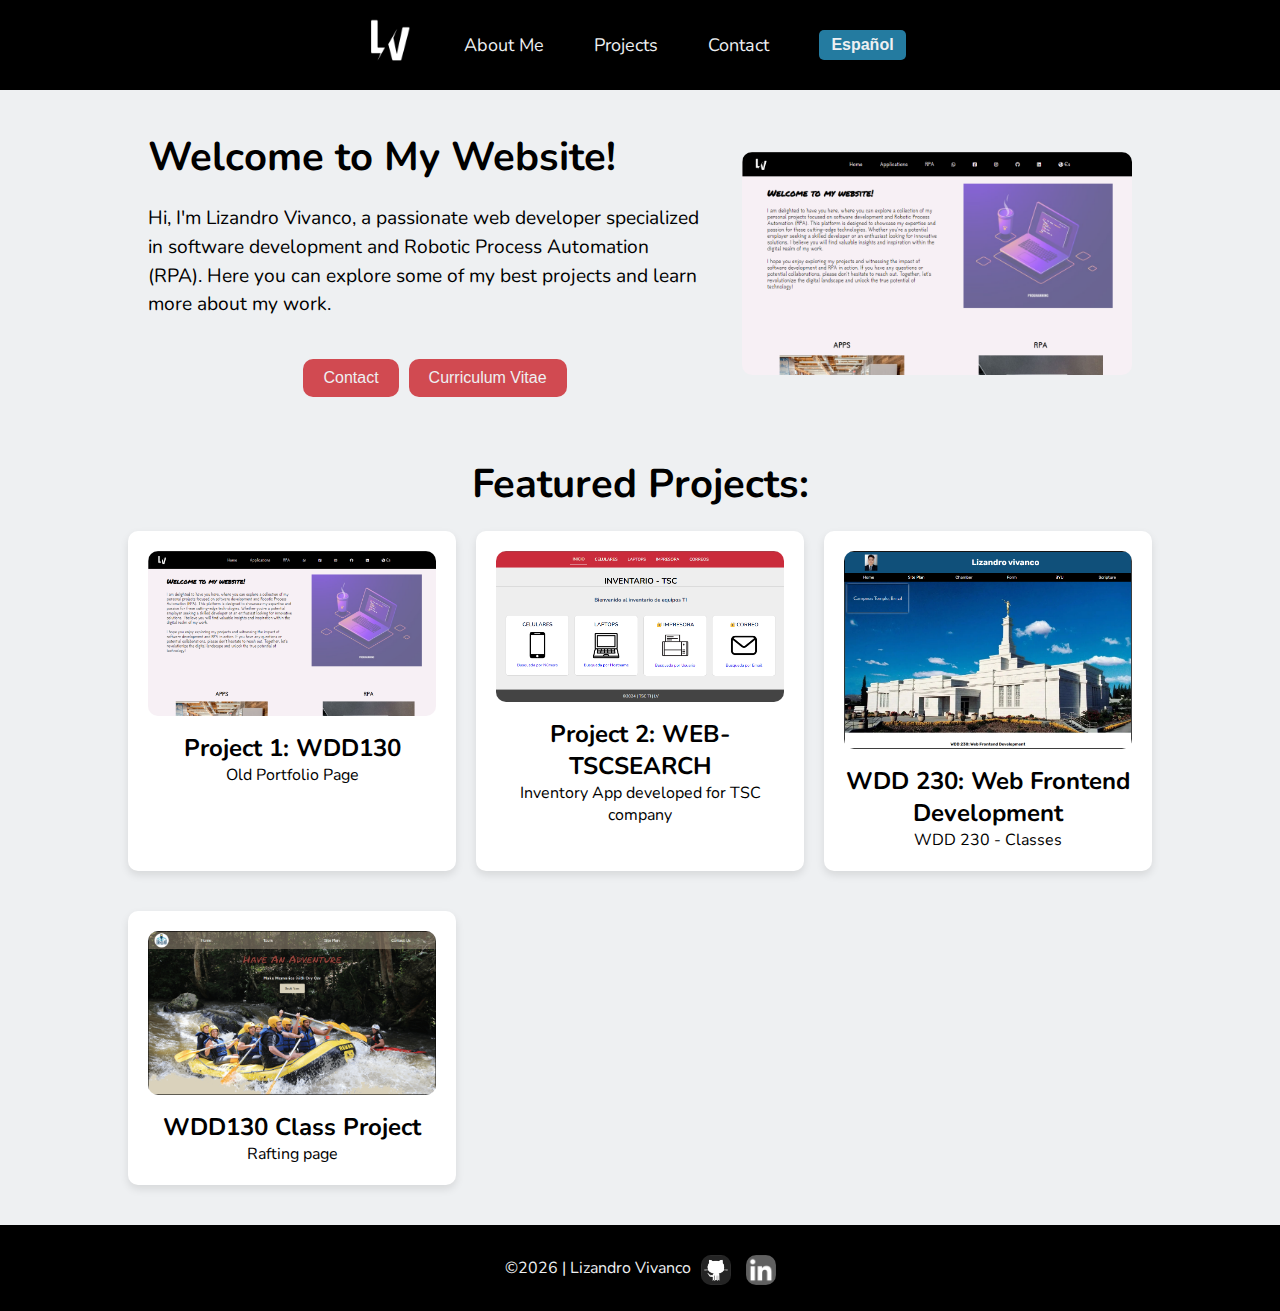
==== commit 422d28e8: "finish portafolio corrections" ====
--- a/index.html
+++ b/index.html
@@ -52,8 +52,12 @@
                 <h1 data-translate="welcomeTitle">Welcome to My Website!</h1>
                 <p data-translate="welcomeText1"></p>
                 <p data-translate="welcomeText2"></p>
-                <a href="./contact.html"><button class="button" data-translate="contact">Contact</button></a>
-                <a id="cv-link" target="_blank"><button data-key="cv">Curriculum Vitae</button></a>
+                <div class="hero-button">
+                <form action="./contact.html" method="get"><button class="button" data-translate="contact"></button></form>
+                <form id="cv-link" target="_blank" action="#" method="get"><button data-key="cv">Curriculum Vitae</button></form>
+                <!-- <button class="button" data-translate="contact"><a href="./contact.html"></a></button> -->
+                <!-- <a id="cv-link" target="_blank" href=""><button data-key="cv">Curriculum Vitae</button></a> -->
+                </div>
             </div>
             <div class="hero-image carousel">
                 <img src="images/wdd130-Project1.png" alt="Hero Image 1">
@@ -107,6 +111,7 @@
             </a>
             <a href="https://www.linkedin.com/in/lvivanco16/?locale=en_US" target="_blank">
                 <img src="images/LinkedIn.png" alt="Linkedin icon">
+            </a>
         </div>
     </footer>
 
--- a/styles/main.css
+++ b/styles/main.css
@@ -126,6 +126,7 @@
     font-size: 1.2em;
     line-height: 1.5;
     margin-bottom: 20px;
+    margin-right: 30px;
 }
 
 .hero-image {
@@ -165,6 +166,14 @@
 button:hover {
     background-color: var(--hover-mode);
 }
+
+.hero-button{
+    display: flex;
+    flex-direction: row;
+    justify-content: center;
+    align-items: center;
+}
+
 /* END HERO */
 
 /* PROJECTS - INDEX */
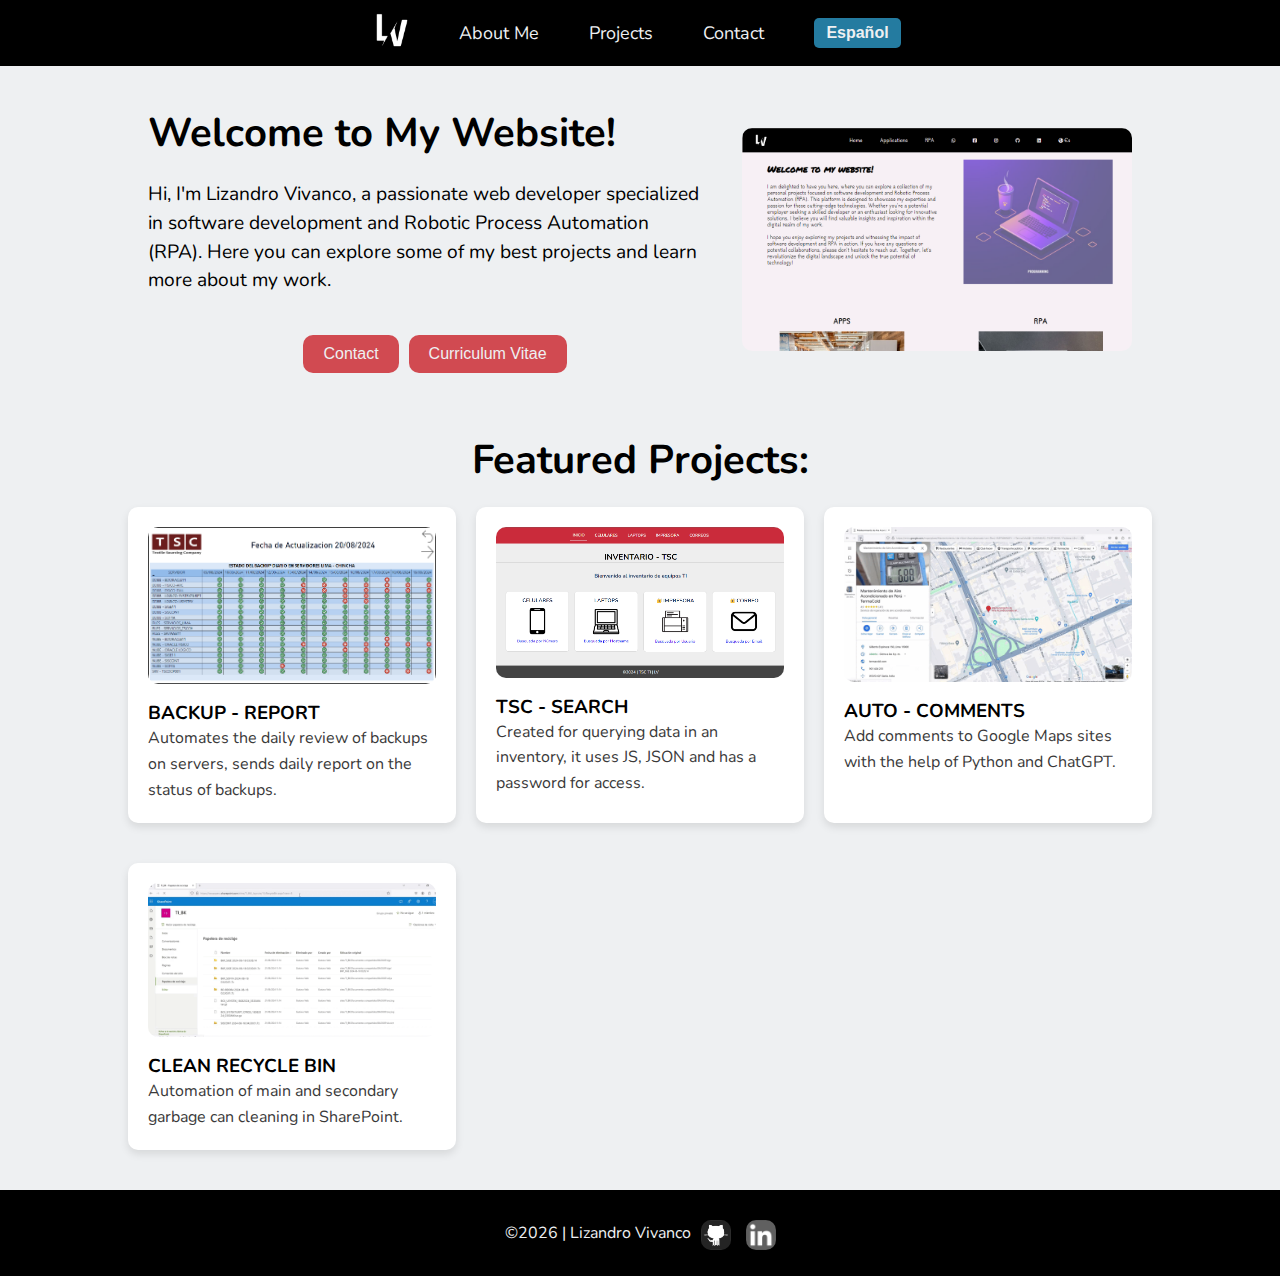
==== commit bf8e189e: "adding projects and translates, also a hover in CSS" ====
--- a/index.html
+++ b/index.html
@@ -61,8 +61,15 @@
             </div>
             <div class="hero-image carousel">
                 <img src="images/wdd130-Project1.png" alt="Hero Image 1">
-                <img src="images/wdd130-Project2.png" alt="Hero Image 2">
-                <img src="images/wdd130-Project1.png" alt="Hero Image 3">
+                <img src="images/TSC-SEARCH.png" alt="Hero Image 2">
+                <img src="images/BKP-AUTO.png" alt="Hero Image 3">
+                <img src="images/ETON_BKP.png" alt="Hero Image 4">
+                <img src="images/FORTI_UPDATE.png" alt="Hero Image 5">
+                <img src="images/SEND_MAIL.png" alt="Hero Image 6">
+                <img src="images/UPDATE_APP.png" alt="Hero Image 7">
+                <img src="images/SIGE_UPDATE.png" alt="Hero Image 8">
+                <img src="images/RPA_AUTOCOMMENT.png" alt="Hero Image 9">
+                <img src="images/RPA_DELETERECYCLE.png" alt="Hero Image 10">
             </div>
         </section>
         
@@ -70,35 +77,35 @@
         <div class="projects-container">
             <!-- Project 1 -->
             <div class="project">
-                <a href="https://lizandrov.github.io/wdd130/projects/index.html" target="_blank">
-                    <img src="images/wdd130-Project1.png" alt="Project 1">
-                    <h2 data-translate="project1Title">Project 1</h2>
+                <a href="https://github.com/LV-TSCAPPS/BKP_Autocheck" target="_blank">
+                    <img src="images/BKP-AUTO.png" alt="Project 1">
+                    <h3 data-translate="3project1Title">Project 1</h3>
+                    <p data-translate="3project1Desc">Description</p>
                 </a>
-                <p data-translate="project1Description"></p>
             </div>
             <!-- Project 2 -->
             <div class="project">
-                <a href="https://lizandrov.github.io/WEB-TSCSEARCH/index.html" target="_blank">
-                    <img src="images/wdd130-Project2.png" alt="Project 2">
-                    <h2 data-translate="project2Title">Project 2</h2>
+                <a href="https://github.com/LizandroV/WEB-TSCSEARCH" target="_blank">
+                    <img src="images/TSC-SEARCH.png" alt="Project 1">
+                    <h3 data-translate="1project1Title">Project 1</h3>
+                    <p data-translate="1project1Desc">Description</p>
                 </a>
-                <p data-translate="project2Description"></p>
             </div>
             <!-- Project 3 -->
             <div class="project">
-                <a href="https://lizandrov.github.io/wdd230/index.html" target="_blank">
-                    <img src="images/wdd230-Classes1.png" alt="Project 3">
-                    <h2 data-translate="project3Title">Project 3</h2>
+                <a href="https://github.com/LizandroV/RPA_AUTOCOMMENTS" target="_blank">
+                    <img src="images/RPA_COMMENT.gif" alt="Project 1">
+                    <h3 data-translate="4project1Title">Project 1</h3>
+                    <p data-translate="4project1Desc">Description</p>
                 </a>
-                <p data-translate="project3Description"></p>
             </div>
             <!-- Project 4 -->
             <div class="project">
-                <a href="https://lizandrov.github.io/wdd130/wwr/index.html" target="_blank">
-                    <img src="images/wdd130-Project3.png" alt="Project 5">
-                    <h2 data-translate="project4Title">Project 4 </h2>
+                <a href="https://github.com/LizandroV/RPA_DELETERECYCLE" target="_blank">
+                    <img src="images/RPA_DELETE.gif" alt="Project 2">
+                    <h3 data-translate="4project2Title">Project 2</h3>
+                    <p data-translate="4project2Desc">Description</p>
                 </a>
-                <p data-translate="project4Description"></p>
             </div>
         </div>
     </main>
--- a/styles/main.css
+++ b/styles/main.css
@@ -32,22 +32,23 @@
 }
 
 .logo img {
-    height: 50px;
+    height: 40px;
 }
 
 .logo a {
     display: flex;
     align-items: end;
-    margin: 5px 50px 0 0;
+    margin: 0 40px 0 0;
 }
 
 nav ul {
     list-style: none;
     display: flex;
     align-items: center;
+    justify-content: center;
     gap: 50px;
     margin: 0;
-    padding: 0;
+    padding: 8px;
 }
 
 nav a {
@@ -84,7 +85,7 @@
     font-size: 16px;
     font-weight: bold;
     transition: background-color 0.3s ease;
-    margin-bottom: 20px;
+    margin: 0;
 }
 
 #lang-btn:hover {
@@ -213,6 +214,13 @@
     color: var(--primary-color);
 }
 
+.project:hover{
+    transform: scale(1.05);
+    cursor: pointer;
+    -webkit-box-shadow: 10px 10px 23px -7px rgba(0,0,0,0.75);
+    -moz-box-shadow: 10px 10px 23px -7px rgba(0,0,0,0.75);
+    box-shadow: 10px 10px 23px -7px rgba(0,0,0,0.75);
+}
 /* END PROJECT - INDEX */
 
 /* START FOOTER */
@@ -305,23 +313,15 @@
     justify-items: center;
 }
 
-.project-info {
-    text-align: left;
-}
-
-.project-info h3 {
+.project h3 {
     margin-top: 0;
-}
-
-.project-info a {
-    text-decoration: none;
-    color: #1e1e1e;
-    font-size: 22px;
-}
-
-.project-info p {
-    color: #666;
+    text-align: start;
+}
+
+.project p {
+    color: #3a3a3a;
     line-height: 1.6;
+    text-align: start;
 }
 
 .technologies {
@@ -408,7 +408,6 @@
     }
 
     .hero {
-        display: block;
         margin: 0;
         padding: 0;
     }
